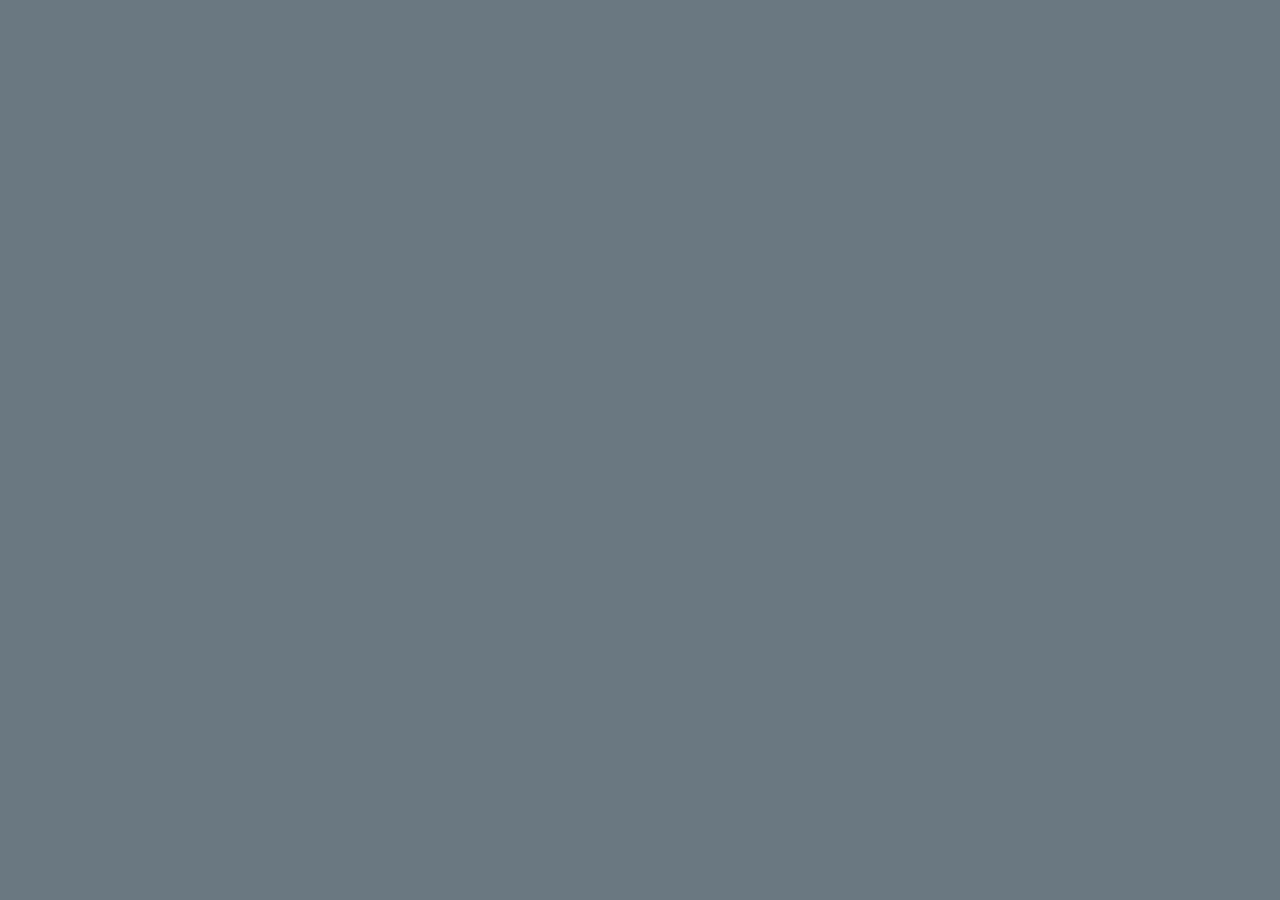
==== index.html @ bdbc9505 "Worked on CSS and added a tentative opening animation" ====
<!DOCTYPE html>
<html lang="en">
    <head>
        <meta charset="UTF-8">
        <meta name="viewport" content="width=device-width, initial-scale=1.0">
        <title>Mohit Dewani - Portfolio</title>
        <link rel="stylesheet" href="styles.css">
    </head>
    <body>
        <div class="loading-screen">
            <h1 class="fade-in">Mohit Dewani</h1>
        </div>
        <div class="main-content">
        <header>
            <nav class="navbar">
                <div class="nav-bar-logo">
                    <a href="index.html"><img src="Website Logo.jpeg" alt="logo" class="logo"></a>
                </div>
                <div class="nav-bar-alinks">
                    <ul>
                        <li><a href="/work.html">Work</a></li>
                        <li><a href="/resume.html">Resume</a></li>
                        <li><a href="/about.html">About Me</a></li>
                        <li><a href="/contact.html">Contact</a></li>
                    </ul>
                </div>
            </nav>
        </header>
        <main>
            <section class="main-highlight"></section>
            <section class="projects-container">
                <h2 class="projects-title">C Projects</h2>
                <section class="projects-in-c">
                    <section class="project-card">
                        <a href="project1c.html">
                            <div class="project-card-content">
                                <img src="D:\Website\Portfolio\Filters Project Promo Image.jpeg" alt="filters-promo" class="project-img">
                                <div class="project-text">
                                    <h1 class="project-title">Image Filters</h1>
                                    <p class="project-description">
                                        Subtle image enhancement through smart filtering
                                    </p>
                                </div>
                            </div>
                        </a>
                    </section>
                    <section class="project2"></section>
                </section>
            </section>
            <section class="projects-container">
                <h2 class="projects-title">Python Projects</h2>
                <section class="projects-in-python">
                    <section class="project-card">
                        <a href="project2c.html">
                            <div class="project-card-content">
                                <img src="D:\Website\Portfolio\Credit Validator Promo Image.jpeg" alt="credit-valid-promo" class="project-img">
                                <div class="project-text">
                                    <h1 class="project-title">Credit Card Validator</h1>
                                    <p class="project-description">
                                        Credit Card Validation and Provider Classification
                                    </p>
                                </div>
                            </div>
                        </a>
                    </section>
                </section>
            </section>
        </main>
        <footer>
            <p>Thank you for stopping by, if you are interested to work or collaborate, <a href="/contact.html" class="footer-link">Contact Me</a></p>
        </footer>
    </div>
        <script src="script.js"></script>
    </body>
</html>
---- styles.css ----
/* Colors
Navbar Color: rgb(42, 52, 57) (Gunmetal)
Hover Color: rgb(28, 36, 39) (Dark Gunmetal) */

/* Global */
a {
    text-decoration: none;
}

.loading-screen {
    display: flex;
    justify-content: center;
    align-items: center;
    height: 100vh;
    width: 100vw;
    background-color: rgb(106, 120, 129); /* Background color */
    position: fixed;
    top: 0;
    left: 0;
    z-index: 9999; /* Ensure it covers everything */
    transition: opacity 0.5s ease-out;
}

.fade-in {
    opacity: 0;
    font-size: 2.5rem;
    color: white;
    animation: fadeIn 2s ease-in-out forwards;
}

@keyframes fadeIn {
    to {
        opacity: 1;
    }
}

.main-content {
    display: none; /* Hide main content initially */
}

html, body {
    margin: 0;
    padding: 0;
    width: 100%;
    height: 100%;
    overflow: hidden;
}

/* Navbar */
.navbar {
    display: flex;
    align-items: center;
    justify-content: space-between;
    background-color: rgb(42, 52, 57);
    padding: 10px 20px;
    width: 100%;
    box-sizing: border-box;
    margin: 0;
}

.logo {
    height: 40px;
    width: 40px;
    border-radius: 50%;
}

/* Navbar Links */
.nav-bar-alinks ul {
    display: flex;
    margin: 0;
    padding: 0;
}

.nav-bar-alinks ul li {
    list-style: none;
    margin-right: 20px;
}

.nav-bar-alinks ul li a {
    text-decoration: none;
    color: white;
    padding: 10px 15px;
    display: block;
    transition: 0.5s;
}

/* Hover effect */
.nav-bar-alinks ul li a:hover {
    background-color: rgb(28, 36, 39);
}

/*Body*/
main {
    background-color: rgb(106, 120, 129);
    padding: 20px;
}

/* Projects Container */
.projects-container {
    margin-bottom: 40px;
}

.projects-title {
    color: rgb(40, 50, 56);
    font-size: 28px;
    text-align: center;
    margin-bottom: 20px;
    font-family: "SF Pro Text Semibold", "SF Pro Text Semibold Placeholder", "-apple-system", "BlinkMacSystemFont", sans-serif;;
}

.projects-in-c, .projects-in-python {
    display: flex;
    flex-wrap: wrap;
    justify-content: center;
    gap: 20px;
}

.project-card {
    max-width: 300px;
    max-height: 300px;
    margin: 20px 0;
    display: grid;
    align-items: center;
    justify-content: center;
}

.project-card-content {
    background-color: rgb(42, 52, 57);
    border-radius: 20px;
    overflow: hidden;
    width: 100%;
    max-width: 600px;
    display: flex;
    flex-direction: column;
    align-items: center;
    text-align: center;
    box-shadow: 0 4px 8px rgba(0, 0, 0, 0.3);
    transition: transform 0.3s;
}

.project-card-content:hover {
    transform: scale(1.05);
}

.project-img {
    width: 100%;
    border-top-left-radius: 20px;
    border-top-right-radius: 20px;
    object-fit: cover;
}

.project-text {
    padding: 20px;
}

.project-title {
    margin: 0;
    font-size: 24px;
    color: white;
    text-underline-offset: none;
}

.project-description {
    font-size: 16px;
    color: white;
    font-family: "SF Pro Text Semibold", "SF Pro Text Semibold Placeholder", "-apple-system", "BlinkMacSystemFont", sans-serif;
}

/* Footer */
footer {
    background-color: rgb(71, 71, 71);
    color: white;
    padding: 10px 20px;
    text-align: center;
}

.footer-link {
    text-decoration: none;
    color: white;
}

.footer-link:hover {
    background-color: rgb(0, 29, 52);
}
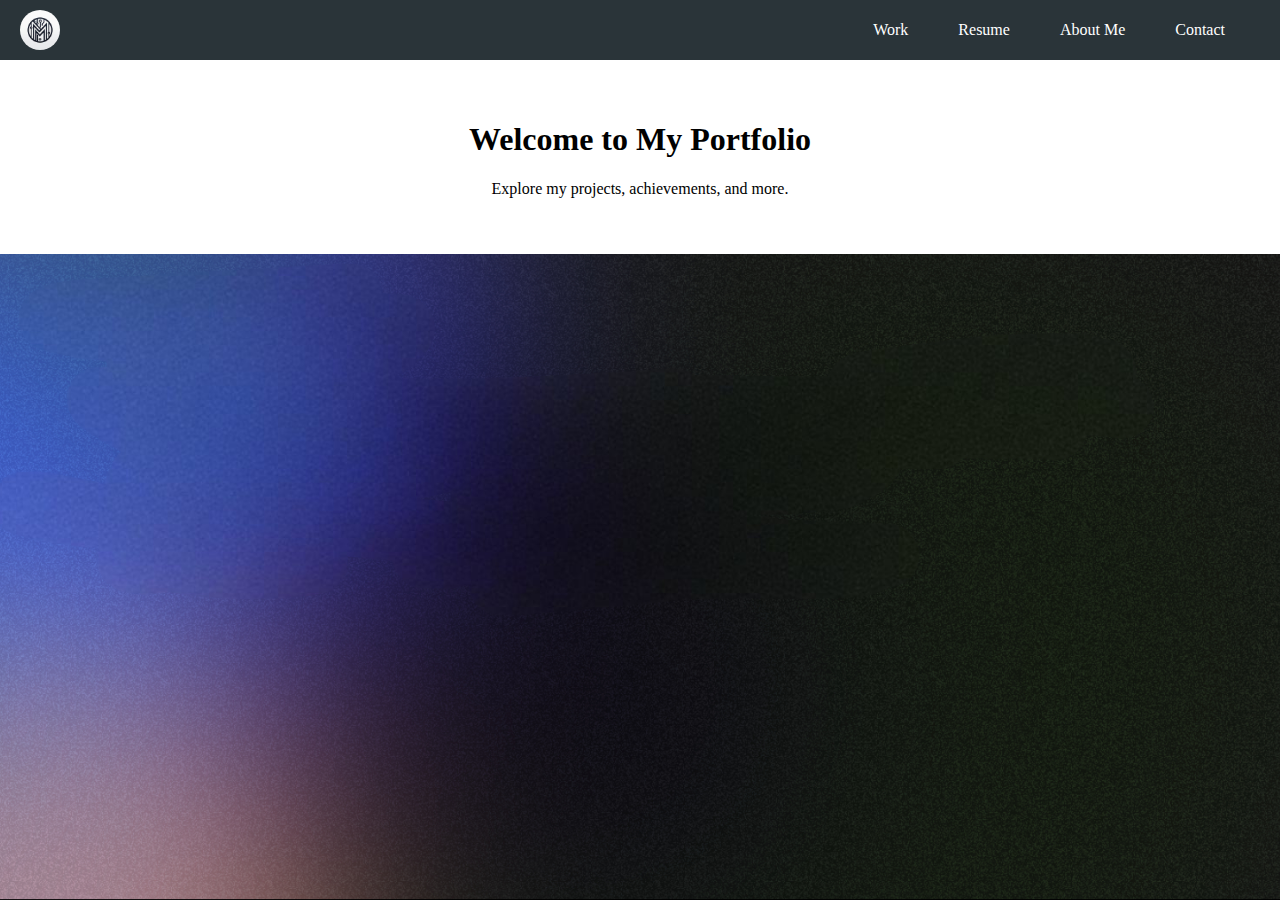
==== commit 2eaa63a0: "Removed the loading screen and changed background form solid color to gradient" ====
--- a/index.html
+++ b/index.html
@@ -1,75 +1,34 @@
-<!DOCTYPE html>
 <html lang="en">
-    <head>
-        <meta charset="UTF-8">
-        <meta name="viewport" content="width=device-width, initial-scale=1.0">
-        <title>Mohit Dewani - Portfolio</title>
-        <link rel="stylesheet" href="styles.css">
-    </head>
-    <body>
-        <div class="loading-screen">
-            <h1 class="fade-in">Mohit Dewani</h1>
-        </div>
-        <div class="main-content">
+<head>
+    <meta charset="UTF-8">
+    <meta name="viewport" content="width=device-width, initial-scale=1.0">
+    <title>Mohit Dewani - Portfolio</title>
+    <link rel="stylesheet" href="styles.css">
+</head>
+<body>
+    <div class="main-content">
         <header>
             <nav class="navbar">
                 <div class="nav-bar-logo">
-                    <a href="index.html"><img src="Website Logo.jpeg" alt="logo" class="logo"></a>
+                    <a href="index.html"><img src="images/Website Logo.jpeg" alt="logo" class="logo"></a>
                 </div>
                 <div class="nav-bar-alinks">
                     <ul>
-                        <li><a href="/work.html">Work</a></li>
-                        <li><a href="/resume.html">Resume</a></li>
-                        <li><a href="/about.html">About Me</a></li>
-                        <li><a href="/contact.html">Contact</a></li>
+                        <li><a href="work.html">Work</a></li>
+                        <li><a href="resume.html">Resume</a></li>
+                        <li><a href="about.html">About Me</a></li>
+                        <li><a href="contact.html">Contact</a></li>
                     </ul>
                 </div>
             </nav>
         </header>
         <main>
-            <section class="main-highlight"></section>
-            <section class="projects-container">
-                <h2 class="projects-title">C Projects</h2>
-                <section class="projects-in-c">
-                    <section class="project-card">
-                        <a href="project1c.html">
-                            <div class="project-card-content">
-                                <img src="D:\Website\Portfolio\Filters Project Promo Image.jpeg" alt="filters-promo" class="project-img">
-                                <div class="project-text">
-                                    <h1 class="project-title">Image Filters</h1>
-                                    <p class="project-description">
-                                        Subtle image enhancement through smart filtering
-                                    </p>
-                                </div>
-                            </div>
-                        </a>
-                    </section>
-                    <section class="project2"></section>
-                </section>
+            <section class="main-highlight">
+                <h1>Welcome to My Portfolio</h1>
+                <p>Explore my projects, achievements, and more.</p>
             </section>
-            <section class="projects-container">
-                <h2 class="projects-title">Python Projects</h2>
-                <section class="projects-in-python">
-                    <section class="project-card">
-                        <a href="project2c.html">
-                            <div class="project-card-content">
-                                <img src="D:\Website\Portfolio\Credit Validator Promo Image.jpeg" alt="credit-valid-promo" class="project-img">
-                                <div class="project-text">
-                                    <h1 class="project-title">Credit Card Validator</h1>
-                                    <p class="project-description">
-                                        Credit Card Validation and Provider Classification
-                                    </p>
-                                </div>
-                            </div>
-                        </a>
-                    </section>
-                </section>
-            </section>
+            <section class="precap"></section>
         </main>
-        <footer>
-            <p>Thank you for stopping by, if you are interested to work or collaborate, <a href="/contact.html" class="footer-link">Contact Me</a></p>
-        </footer>
     </div>
-        <script src="script.js"></script>
-    </body>
+</body>
 </html>--- a/styles.css
+++ b/styles.css
@@ -7,43 +7,33 @@
     text-decoration: none;
 }
 
-.loading-screen {
-    display: flex;
-    justify-content: center;
-    align-items: center;
+.main-content {
+    transition: opacity 0.5s ease-in;
+    flex: 1;
+    display: flex;
+    flex-direction: column;
+}
+
+html, body {
+    margin: 0;
+    padding: 0;
+    width: 100%;
+    height: 100%;
+    display: flex;
+    flex-direction: column;
+    background-image: url("images/Background.jpg");
+    background-size: cover;
+    background-position: center;
+    background-repeat: no-repeat;
+}
+
+body {
+    margin: 0;
+    overflow: hidden;
     height: 100vh;
-    width: 100vw;
-    background-color: rgb(106, 120, 129); /* Background color */
-    position: fixed;
-    top: 0;
-    left: 0;
-    z-index: 9999; /* Ensure it covers everything */
-    transition: opacity 0.5s ease-out;
-}
-
-.fade-in {
-    opacity: 0;
-    font-size: 2.5rem;
-    color: white;
-    animation: fadeIn 2s ease-in-out forwards;
-}
-
-@keyframes fadeIn {
-    to {
-        opacity: 1;
-    }
-}
-
-.main-content {
-    display: none; /* Hide main content initially */
-}
-
-html, body {
-    margin: 0;
-    padding: 0;
-    width: 100%;
-    height: 100%;
-    overflow: hidden;
+    display: flex;
+    flex-direction: column;
+    min-height: 100vh;
 }
 
 /* Navbar */
@@ -64,7 +54,6 @@
     border-radius: 50%;
 }
 
-/* Navbar Links */
 .nav-bar-alinks ul {
     display: flex;
     margin: 0;
@@ -89,11 +78,14 @@
     background-color: rgb(28, 36, 39);
 }
 
-/*Body*/
-main {
-    background-color: rgb(106, 120, 129);
-    padding: 20px;
-}
+/* Main Highlight */
+.main-highlight {
+    background-color: rgb(255, 255, 255);
+    text-align: center;
+    padding: 40px 20px;
+}
+
+/* Empty Section */
 
 /* Projects Container */
 .projects-container {
@@ -168,10 +160,11 @@
 
 /* Footer */
 footer {
-    background-color: rgb(71, 71, 71);
+    background-color: rgb(42, 52, 57);
     color: white;
     padding: 10px 20px;
     text-align: center;
+    flex-shrink: 0;
 }
 
 .footer-link {
@@ -182,3 +175,34 @@
 .footer-link:hover {
     background-color: rgb(0, 29, 52);
 }
+
+/* Background Content */
+.background-content {
+    display: flex;
+    flex-direction: column;
+    justify-content: center;
+    align-items: center;
+    height: 80vh;
+    text-align: justify;
+    padding: 20px;
+}
+
+.background-head {
+    color: rgb(40, 50, 56);
+    text-align: center;
+    margin-bottom: 20px;
+}
+
+.background-story {
+    max-width: 800px;
+    color: white;
+    line-height: 1.6;
+    text-align: justify;
+}
+
+.section-separator {
+    border: 0;
+    height: 1px;
+    background: rgb(42, 52, 57);
+    margin: 40px 0;
+}
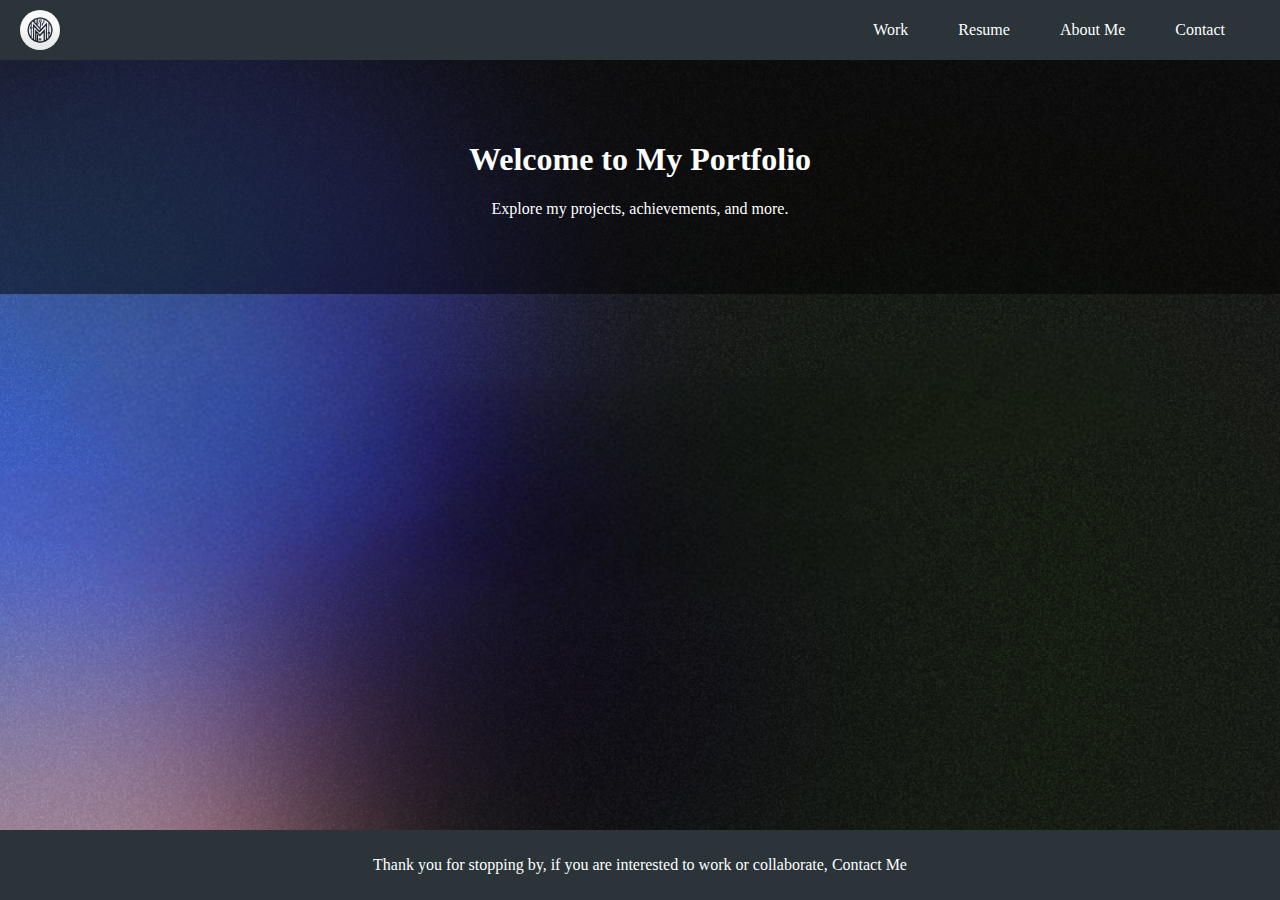
==== commit 188dfefa: "Fixed problems with scrolling and changed some text" ====
--- a/index.html
+++ b/index.html
@@ -30,5 +30,8 @@
             <section class="precap"></section>
         </main>
     </div>
+    <footer>
+        <p>Thank you for stopping by, if you are interested to work or collaborate, <a href="/contact.html" class="footer-link">Contact Me</a></p>
+    </footer>
 </body>
 </html>--- a/styles.css
+++ b/styles.css
@@ -7,13 +7,6 @@
     text-decoration: none;
 }
 
-.main-content {
-    transition: opacity 0.5s ease-in;
-    flex: 1;
-    display: flex;
-    flex-direction: column;
-}
-
 html, body {
     margin: 0;
     padding: 0;
@@ -21,15 +14,23 @@
     height: 100%;
     display: flex;
     flex-direction: column;
+    min-height: 100vh;
     background-image: url("images/Background.jpg");
     background-size: cover;
     background-position: center;
     background-repeat: no-repeat;
+    overflow-x: hidden;
+    overflow-y: auto;
+}
+
+.main-content {
+    flex: 1;
+    display: flex;
+    flex-direction: column;
 }
 
 body {
     margin: 0;
-    overflow: hidden;
     height: 100vh;
     display: flex;
     flex-direction: column;
@@ -80,9 +81,10 @@
 
 /* Main Highlight */
 .main-highlight {
-    background-color: rgb(255, 255, 255);
-    text-align: center;
-    padding: 40px 20px;
+    background-color: rgb(0,0,0,0.5);
+    text-align: center;
+    padding: 60px 20px;
+    color: white;
 }
 
 /* Empty Section */
@@ -90,6 +92,7 @@
 /* Projects Container */
 .projects-container {
     margin-bottom: 40px;
+    padding: 20px;
 }
 
 .projects-title {
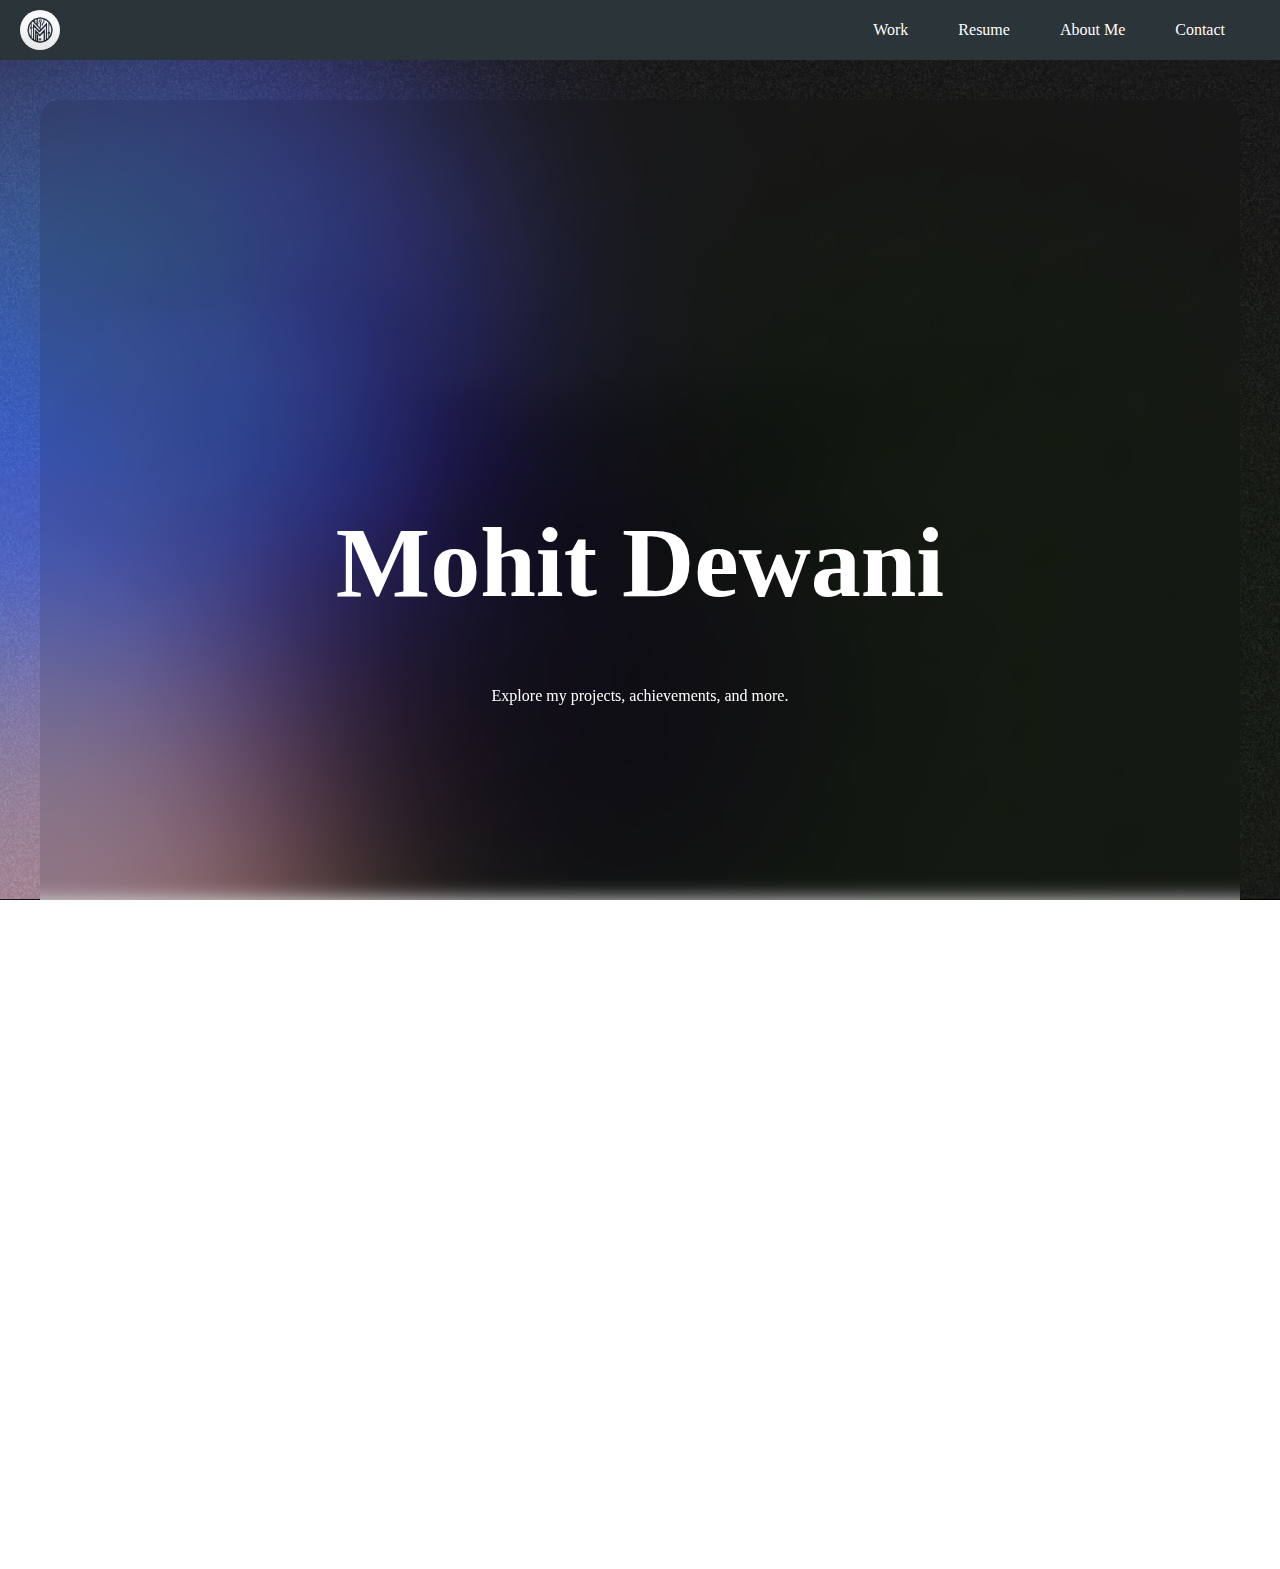
==== commit 636d7306: "Redesigned the index page, fixed small bugs" ====
--- a/index.html
+++ b/index.html
@@ -24,10 +24,12 @@
         </header>
         <main>
             <section class="main-highlight">
-                <h1>Welcome to My Portfolio</h1>
+                <h1 class="main-highlight-name">Mohit Dewani</h1>
                 <p>Explore my projects, achievements, and more.</p>
             </section>
-            <section class="precap"></section>
+            <section class="precap">
+
+            </section>
         </main>
     </div>
     <footer>
--- a/styles.css
+++ b/styles.css
@@ -81,13 +81,24 @@
 
 /* Main Highlight */
 .main-highlight {
-    background-color: rgb(0,0,0,0.5);
-    text-align: center;
-    padding: 60px 20px;
-    color: white;
+    background-color: rgb(0,0,0,0.1);
+    text-align: center;
+    padding: 338px 50px;
+    color: white;
+    margin: 40px 40px 40px 40px;
+    border-radius: 20px;
+    backdrop-filter: blur(10px);
+}
+
+.main-highlight-name {
+    font-size: 100px;
 }
 
 /* Empty Section */
+.precap {
+    background-color: white;
+    height: 400px;
+}
 
 /* Projects Container */
 .projects-container {
@@ -96,7 +107,7 @@
 }
 
 .projects-title {
-    color: rgb(40, 50, 56);
+    color: white;
     font-size: 28px;
     text-align: center;
     margin-bottom: 20px;
@@ -191,7 +202,7 @@
 }
 
 .background-head {
-    color: rgb(40, 50, 56);
+    color: white;
     text-align: center;
     margin-bottom: 20px;
 }
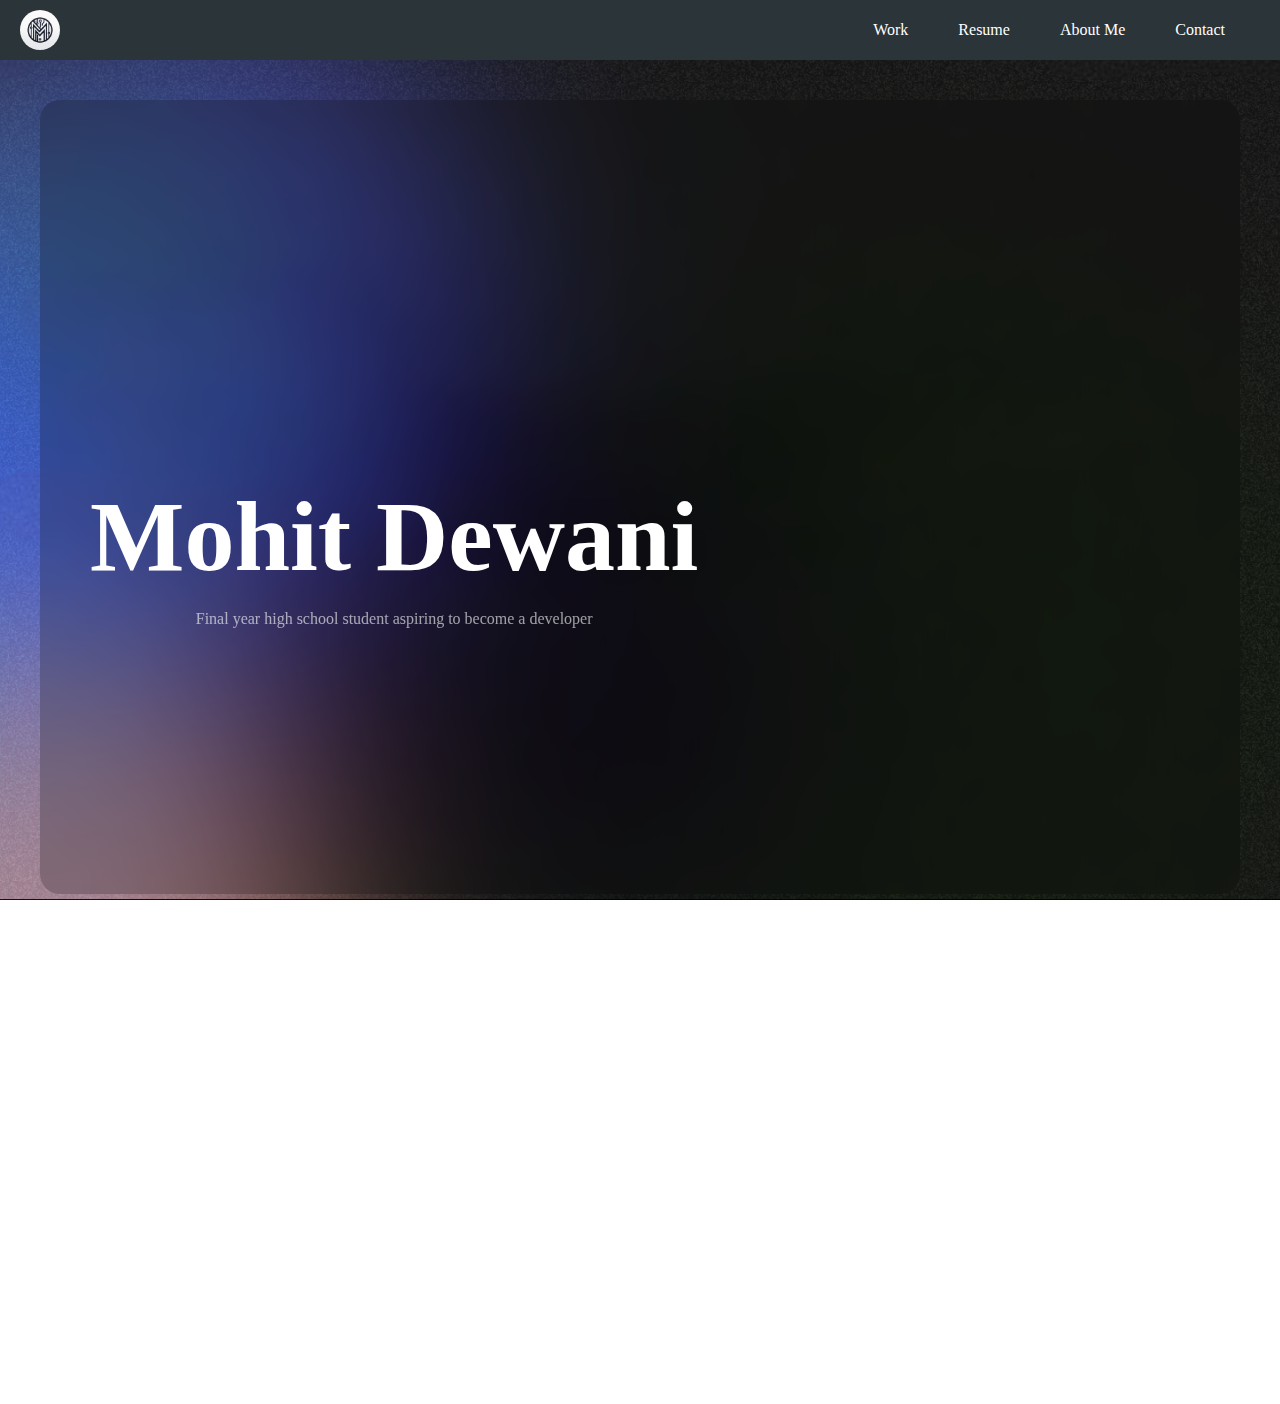
==== commit 3b0b79a9: "Made small changes" ====
--- a/index.html
+++ b/index.html
@@ -24,8 +24,12 @@
         </header>
         <main>
             <section class="main-highlight">
-                <h1 class="main-highlight-name">Mohit Dewani</h1>
-                <p>Explore my projects, achievements, and more.</p>
+                <div class="main-highlight-content">
+                    <h1 class="main-highlight-name">Mohit Dewani</h1>
+                    <p class="main-highlight-description">
+                        Final year high school student aspiring to become a developer
+                    </p>
+                </div>
             </section>
             <section class="precap">
 
--- a/styles.css
+++ b/styles.css
@@ -81,17 +81,29 @@
 
 /* Main Highlight */
 .main-highlight {
-    background-color: rgb(0,0,0,0.1);
-    text-align: center;
-    padding: 338px 50px;
-    color: white;
+    background-color: rgb(0,0,0,0.2);
+    text-align: center;
+    padding: 397px 50px;
     margin: 40px 40px 40px 40px;
     border-radius: 20px;
     backdrop-filter: blur(10px);
 }
 
+.main-highlight-content {
+    position: fixed;
+    bottom: 250;
+    left: 50;
+}
+
 .main-highlight-name {
     font-size: 100px;
+    margin-top: 0;
+    margin-bottom: 0;
+    color: white;
+}
+
+.main-highlight-description {
+    color: rgb(255, 255, 255,0.6);
 }
 
 /* Empty Section */
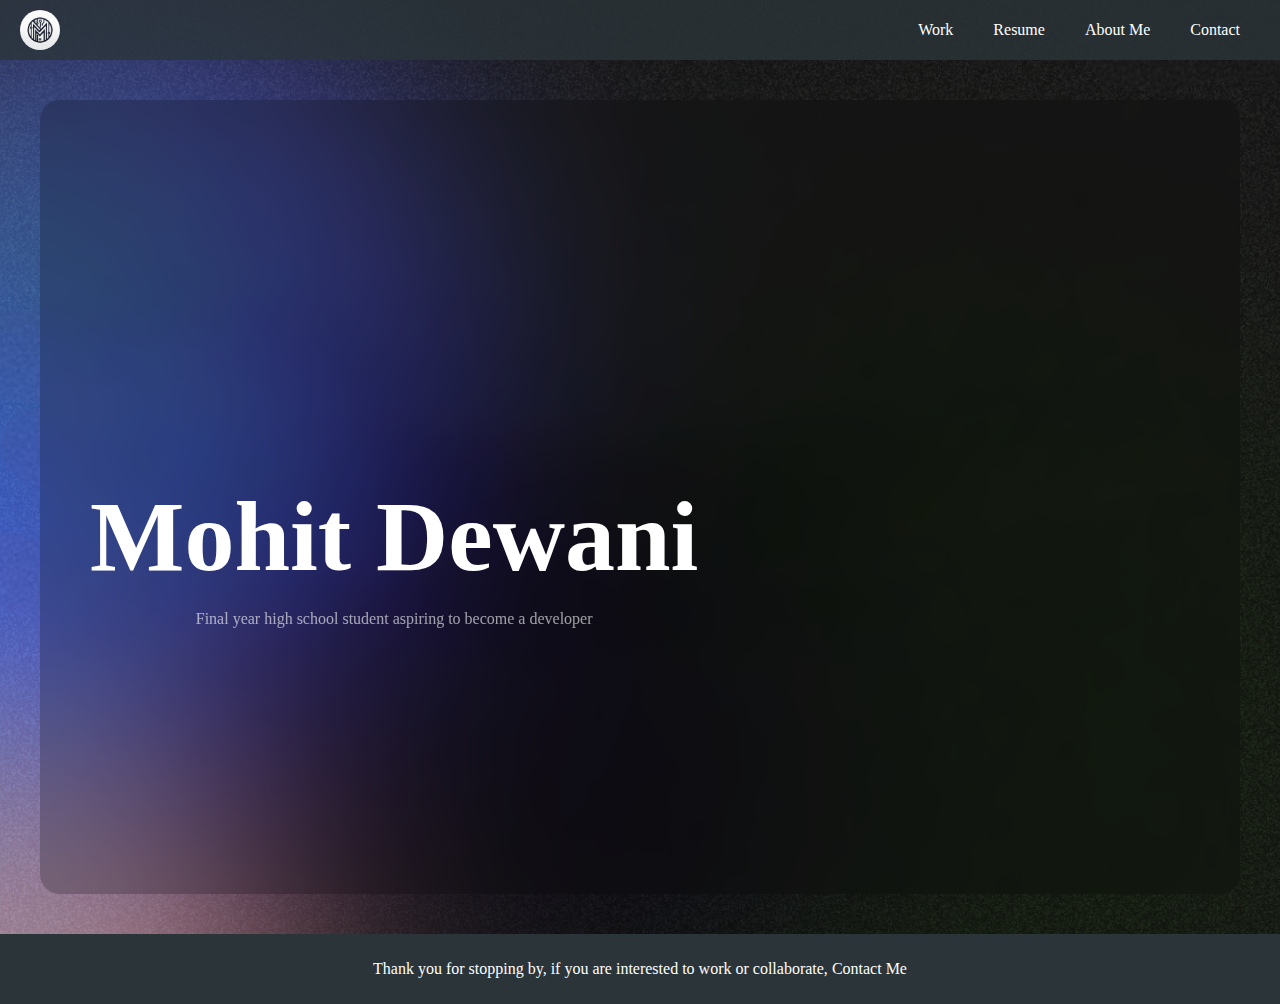
==== commit 0ddf3a41: "Redesigned work page" ====
--- a/index.html
+++ b/index.html
@@ -31,9 +31,6 @@
                     </p>
                 </div>
             </section>
-            <section class="precap">
-
-            </section>
         </main>
     </div>
     <footer>
--- a/styles.css
+++ b/styles.css
@@ -1,8 +1,3 @@
-/* Colors
-Navbar Color: rgb(42, 52, 57) (Gunmetal)
-Hover Color: rgb(28, 36, 39) (Dark Gunmetal) */
-
-/* Global */
 a {
     text-decoration: none;
 }
@@ -11,7 +6,6 @@
     margin: 0;
     padding: 0;
     width: 100%;
-    height: 100%;
     display: flex;
     flex-direction: column;
     min-height: 100vh;
@@ -19,22 +13,12 @@
     background-size: cover;
     background-position: center;
     background-repeat: no-repeat;
-    overflow-x: hidden;
-    overflow-y: auto;
 }
 
 .main-content {
-    flex: 1;
+    min-height: 100vh;
     display: flex;
     flex-direction: column;
-}
-
-body {
-    margin: 0;
-    height: 100vh;
-    display: flex;
-    flex-direction: column;
-    min-height: 100vh;
 }
 
 /* Navbar */
@@ -42,11 +26,8 @@
     display: flex;
     align-items: center;
     justify-content: space-between;
-    background-color: rgb(42, 52, 57);
+    background-color: rgb(42, 52, 57, 0.8);
     padding: 10px 20px;
-    width: 100%;
-    box-sizing: border-box;
-    margin: 0;
 }
 
 .logo {
@@ -56,22 +37,22 @@
 }
 
 .nav-bar-alinks ul {
+    list-style-type: none;
     display: flex;
     margin: 0;
     padding: 0;
 }
 
 .nav-bar-alinks ul li {
-    list-style: none;
-    margin-right: 20px;
+    margin: 0 10px;
 }
 
 .nav-bar-alinks ul li a {
     text-decoration: none;
     color: white;
-    padding: 10px 15px;
+    padding: 10px;
     display: block;
-    transition: 0.5s;
+    transition: color 0.3s ease;
 }
 
 /* Hover effect */
@@ -106,82 +87,53 @@
     color: rgb(255, 255, 255,0.6);
 }
 
-/* Empty Section */
-.precap {
-    background-color: white;
-    height: 400px;
+/* Projects */
+.projects-grid {
+    display: grid;
+    grid-template-columns: repeat(auto-fill, minmax(250px, 1fr));
+    gap: 20px;
+    padding: 40px;
 }
 
-/* Projects Container */
-.projects-container {
-    margin-bottom: 40px;
-    padding: 20px;
-}
-
-.projects-title {
+.projects-head {
     color: white;
-    font-size: 28px;
     text-align: center;
-    margin-bottom: 20px;
-    font-family: "SF Pro Text Semibold", "SF Pro Text Semibold Placeholder", "-apple-system", "BlinkMacSystemFont", sans-serif;;
-}
-
-.projects-in-c, .projects-in-python {
-    display: flex;
-    flex-wrap: wrap;
-    justify-content: center;
-    gap: 20px;
 }
 
 .project-card {
-    max-width: 300px;
-    max-height: 300px;
-    margin: 20px 0;
-    display: grid;
-    align-items: center;
-    justify-content: center;
+    background: rgba(255, 255, 255, 0.1);
+    border-radius: 10px;
+    overflow: hidden;
+    box-shadow: 0 4px 8px rgba(0, 0, 0, 0.2);
+    transition: transform 0.3s ease, box-shadow 0.3s ease;
 }
 
-.project-card-content {
-    background-color: rgb(42, 52, 57);
-    border-radius: 20px;
-    overflow: hidden;
-    width: 100%;
-    max-width: 600px;
-    display: flex;
-    flex-direction: column;
-    align-items: center;
-    text-align: center;
-    box-shadow: 0 4px 8px rgba(0, 0, 0, 0.3);
-    transition: transform 0.3s;
+.project-card a {
+    color: inherit;
+    text-decoration: none;
 }
 
-.project-card-content:hover {
-    transform: scale(1.05);
-}
-
-.project-img {
+.project-image img {
     width: 100%;
-    border-top-left-radius: 20px;
-    border-top-right-radius: 20px;
+    height: auto;
+    display: block;
     object-fit: cover;
 }
 
-.project-text {
+.project-info {
     padding: 20px;
+    text-align: center;
 }
 
-.project-title {
+.project-info h3 {
     margin: 0;
-    font-size: 24px;
+    font-size: 1.2em;
     color: white;
-    text-underline-offset: none;
 }
 
-.project-description {
-    font-size: 16px;
+.coming-soon-text {
     color: white;
-    font-family: "SF Pro Text Semibold", "SF Pro Text Semibold Placeholder", "-apple-system", "BlinkMacSystemFont", sans-serif;
+    text-align: center;
 }
 
 /* Footer */
@@ -224,11 +176,4 @@
     color: white;
     line-height: 1.6;
     text-align: justify;
-}
-
-.section-separator {
-    border: 0;
-    height: 1px;
-    background: rgb(42, 52, 57);
-    margin: 40px 0;
-}
+}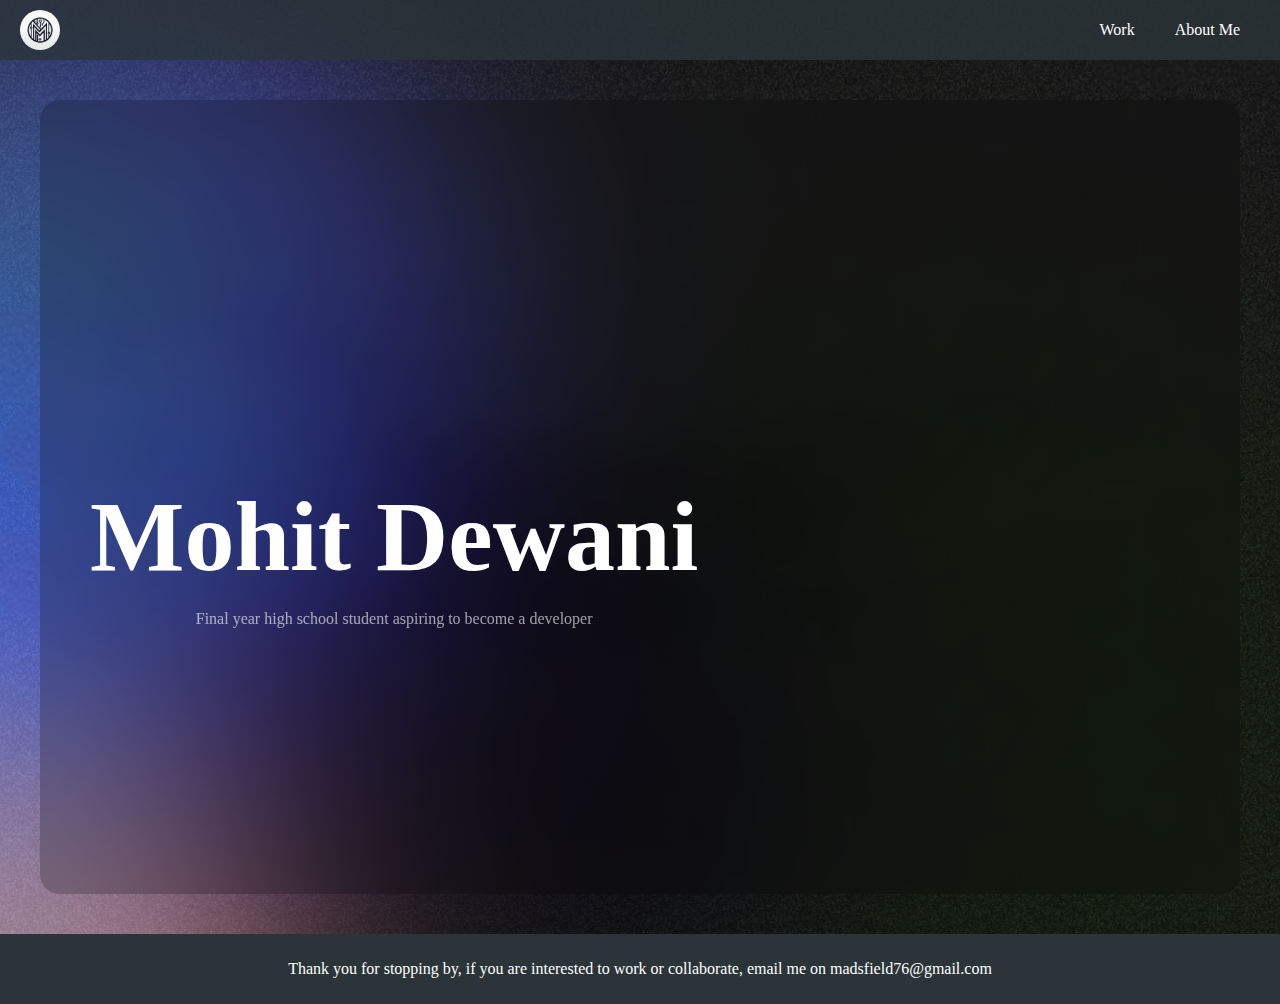
==== commit f8bd2611: "Made final changes deploying soon" ====
--- a/index.html
+++ b/index.html
@@ -15,9 +15,7 @@
                 <div class="nav-bar-alinks">
                     <ul>
                         <li><a href="work.html">Work</a></li>
-                        <li><a href="resume.html">Resume</a></li>
                         <li><a href="about.html">About Me</a></li>
-                        <li><a href="contact.html">Contact</a></li>
                     </ul>
                 </div>
             </nav>
@@ -34,7 +32,7 @@
         </main>
     </div>
     <footer>
-        <p>Thank you for stopping by, if you are interested to work or collaborate, <a href="/contact.html" class="footer-link">Contact Me</a></p>
+        <p>Thank you for stopping by, if you are interested to work or collaborate, email me on madsfield76@gmail.com</p>
     </footer>
 </body>
 </html>